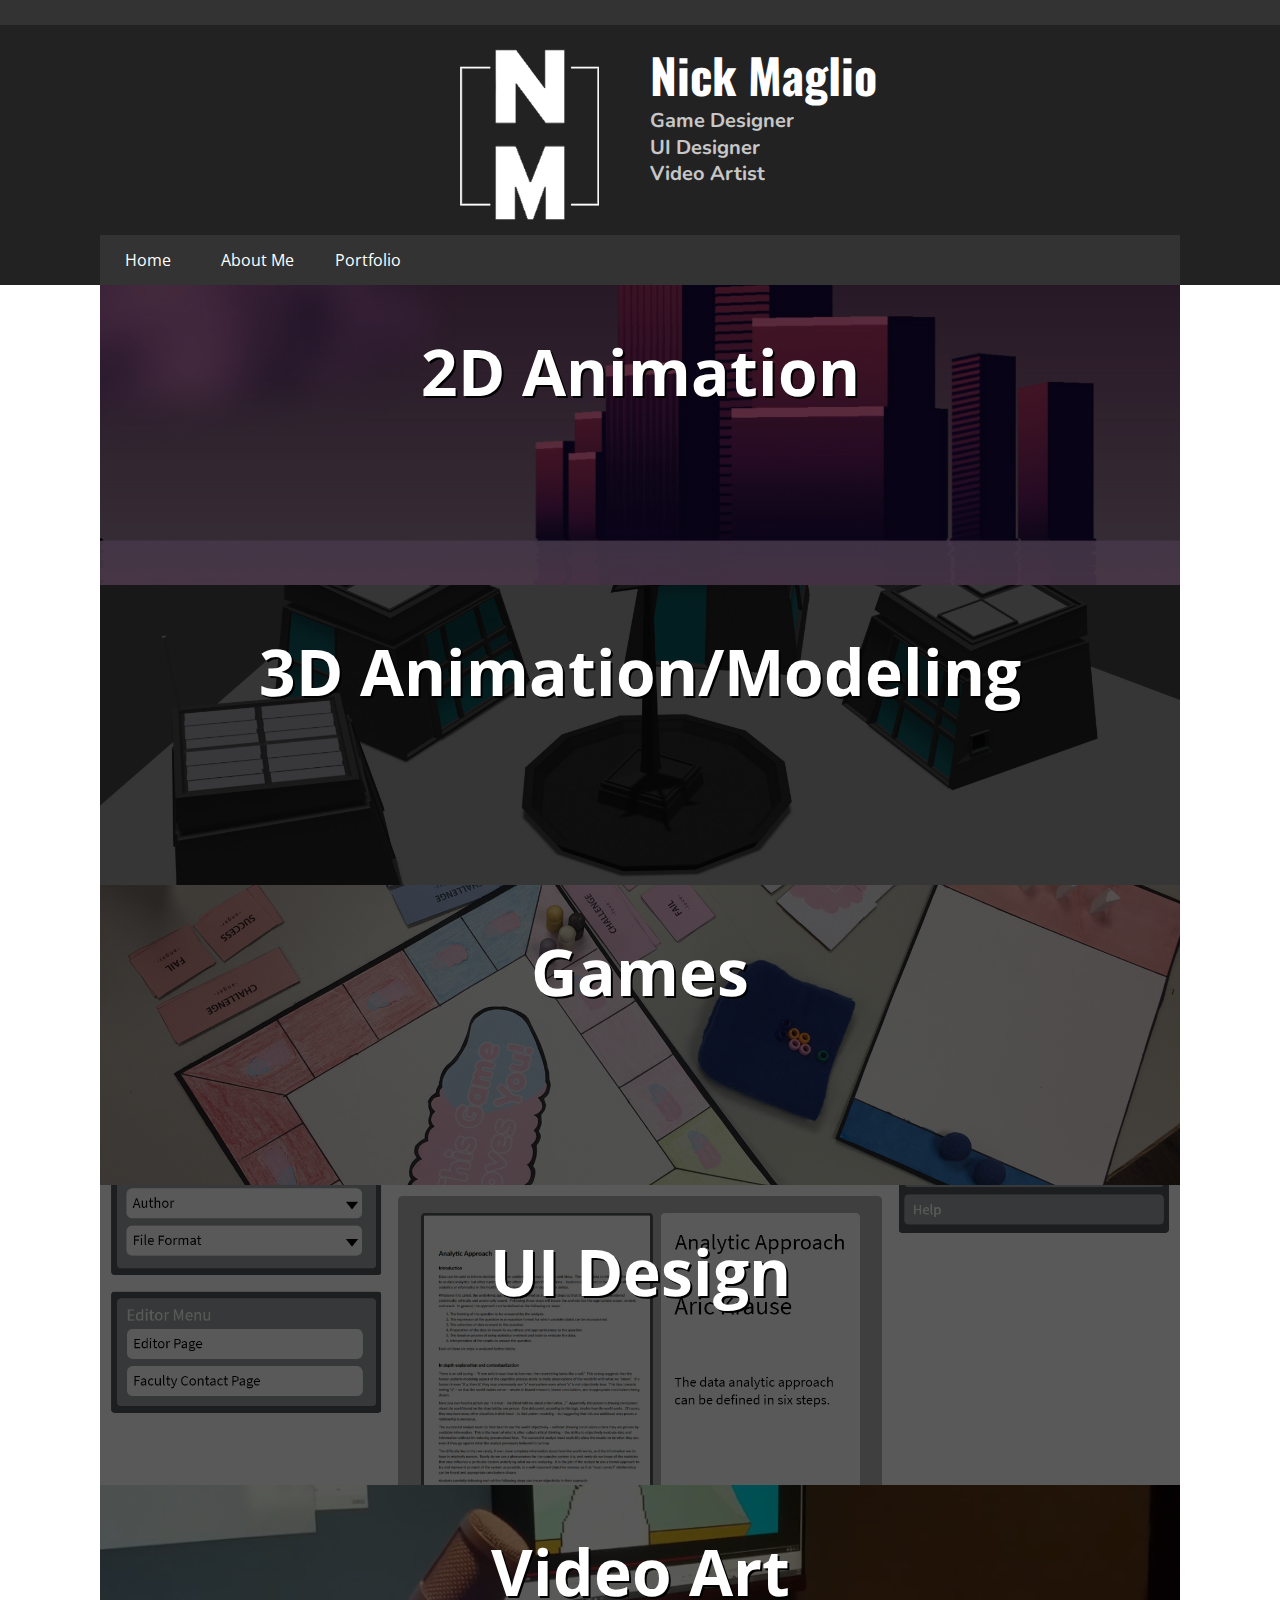
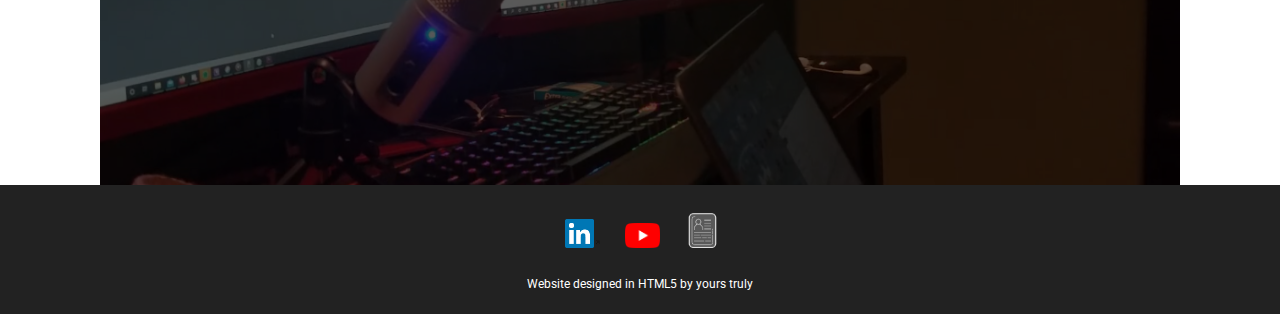
==== index.html @ 5799abfd "initial commit" ====
<!DOCTYPE html>
<html>
  <head><meta charset="windows-1252">
    <meta name="viewport" content="width=device-width">
    <title>Nick Maglio - Game Designer</title>
    <link href="style.css" rel="stylesheet" type="text/css">
  </head>
  <header>
	<section style = "margin: auto;">
		<article style = "padding-bottom: 0; overflow: auto; background-color: #222;">
			<a href = "index.html"><img class = "logo" src="images/logo no text.png" style = "height: 200px; width: 200px;"></a>
		</article>
		<article style = "padding-bottom: 0; overflow: auto; background-color: #222;">
			<div>
				<style scoped>
				.logo-header {
					font-family: 'Oswald', sans-serif; 
					text-align: left; 
					margin-left: 0;
				}
				.logo-desc {
					line-height: 50%; 
					font-family: 'Nunito', sans-serif; 
					text-align: left;
				}
					@media (max-width: 1000px) {
						.logo-header {
							margin-top: 0;
							margin-left: 7.5%;
							text-align: center;
						}
						.logo-desc {
							text-align: center;
						}
					}
				</style>
				<h1 class = "logo-header">Nick Maglio</h1>
				<h2 class = "logo-desc">Game Designer </h2>
				<h2 class = "logo-desc">UI Designer</h2>
				<h2 class = "logo-desc">Video Artist </h2>
			</div>
		</article>
	</section>	
	  <nav>
		<ul>
			<script language="javascript" type="text/javascript" 
			src="nav.txt"></script>
		</ul>
	  </nav>
  </header>
	<!--
	<section>
	<article style = "background-color: #FFFFFF; padding: 0px;">
	<h1 style = "padding: 0px">CURRENT PROJECT</h1>
		<iframe style="width:min(75vw, 840px); height:min(44vw, 472.5px);" src="https://www.youtube.com/embed/ttPJ7LqumEg" frameborder="0" allow="accelerometer; autoplay; encrypted-media; gyroscope; picture-in-picture" allowfullscreen></iframe>
		<br> 
	</article>
	<article style = "background-color: #FFFFFF; padding: 0px">
	-->
	<div class="skillcontainer">
		<a href = "2danimation.html"><img src="thumbnails/anim.jpg">
		<div class="content">
			<h1>2D Animation</h1>
		</div></a>
	</div>
	<div class="skillcontainer">
		<a href = "3danimation.html"><img src="thumbnails/neighborhood-final-render.jpg">
		<div class="content">
			<h1>3D Animation/Modeling</h1>
		</div></a>
	</div>
	<div class="skillcontainer">
		<a href = "games.html"><img src="thumbnails/tgly.jpg">
		<div class="content">
			<h1>Games</h1>
		</div></a>
	</div>
	<div class="skillcontainer">
		<a href = "uidesign.html"><img src="thumbnails/uidesign.jpg">
		<div class="content">
			<h1>UI Design</h1>
		</div></a>
	</div>
	<div class="skillcontainer">
		<a href = "videoart.html"><img src="thumbnails/videoart.jpg">
		<div class="content">
			<h1>Video Art</h1>
		</div></a>
	</div>
	<!--
	</article>
	</section>
	-->
	<footer>
    <!--
	<p>Check out my work:</p>
	<a href = "https://www.linkedin.com/in/nicholasmaglio/">
		<img src="icons/linkedin.png" alt="LinkedIn">
	</a>
	<a href = "https://www.youtube.com/channel/UCBchtVzPpwh19nZvvu5QEdQ?view_as=subscriber">
		<img src="icons/youtube.png" alt="YouTube">
	</a>
	-->
	    <script language="javascript" type="text/javascript" 
	    src="footer.txt"></script>
    </footer>
</html>
---- style.css ----
@import url('https://fonts.googleapis.com/css2?family=Roboto:wght@300&display=swap');
@import url('https://fonts.googleapis.com/css2?family=Open+Sans&display=swap');
@import 
url('https://fonts.googleapis.com/css2?family=Oswald&display=swap');
@import url('https://fonts.googleapis.com/css2?family=Nunito:wght@200&display=swap');

html, body {
	margin: 0;
	padding: 0;
}

h1 {
	font-family: 'Open Sans', sans-serif;
}
p {
	font-family: 'Roboto', sans-serif;
}

header {
	background-color: #222;
	border-top-style: solid;
	border-top-width: 25px;
	border-top-color: #333;
	width: 99%;
	padding-left: .5%;
	padding-right: .5%;
	text-align: center;
	color: white;
	font-family: 'Roboto', sans-serif;
}
footer {
	border: solid;
	border-color: #222;
}

header h1 {
	line-height: 35%;
}
header h2 {
	line-height: 35%;
	font-size: min(4vw, 125%);
	font-family: 'Roboto';
	opacity: .75;
}
header li a {
	font-family: 'Open Sans', sans-serif;
	font-size: min(4vw, 100%);
	display: block;
	color: white;
	padding: 14px 25px;
	text-decoration: none;
}
header li a:hover {
	font-family: 'Open Sans', sans-serif;
	background-color: #111;
}

footer p {
	margin-top: 0;
	padding-bottom: 8px;
}

body h1 {
	margin-left: 7.5%;
	margin-right: 7.5%;
	text-align: center;
}

body img {
	width: 35%;
	height: 35%;
}
body p {
	margin-left: 7.5%;
	margin-right: 7.5%;
	text-align: center;
}

section {
	display: -webkit-flex;
	display: flex;
	flex-wrap: wrap;
	text-align: center;
}

section h1 {
	font-size: 300%;
	text-align: center;
}

section p {
	padding-top: 5px;
	padding-bottom: 5px;
	padding-left: 2px;
	padding-right: 2px;
	text-align: center;
	background: rgb(255,255,255,.5);
}

article {
	-webkit-flex: 3;
	-ms-flex: 3;
	flex: 3;
	background-color: #bbb;
	padding: 10px;
	justify-content: center;
}

article p {
	width:min(75vw, 560px);
	margin: auto;
}

nav ul { /*bar format*/
	list-style-type: none;
	margin-bottom: 0px;
	margin-top: 0px;
	padding: 0px;
	overflow: hidden;
	background-color: #333;
	
}
footer {
	bottom: 0;
	background-color: #222;
	text-align: center;
	left: -7.5%;
	font-size: 75%;
	color: white;
}
footer img {
	width: 35px;
	padding: 25px 10px 25px 15px;
}

.dropdown-content {
	font-family: 'Open Sans', sans-serif;
	display: none;
	position: absolute;
	background-color: #f9f9f9;
	box-shadow: 0px 8px 16px 0px rgba(0,0,0,0.2);
	z-index: 1;
}

.dropdown-content a {
	font-family: 'Open Sans', sans-serif;
	float: none;
	color: black;
	padding: 12px 16px;
	text-decoration: none;
	display: block;
}

.dropdown-content a:hover {
	background-color: #ddd;
}

.dropdown:hover .dropdown-content {
	display: block;
}

.dropdown {
	font-family: 'Open Sans', sans-serif;
	overflow: hidden;
}

.dropdown:hover {
	background-color: #111;
}

.dropdown .dropbtn {
	font-size: min(4vw, 100%);  
	border: none;
	outline: none;
	color: white;
	padding: 14px 16px;
	background-color: inherit;
	font-family: inherit;
}

.skillcontainer {
	position: relative;
	height: min(300px, 29vw);
	overflow: hidden;
}

.skillcontainer img {
	position: absolute;
	top: 50%;
	width:100%;
	height:200%;
	left: 50%;
	transform: translate(-50%, -50%);
}

.skillcontainer h1 {
	text-align: center;
	font-size: min(7.5vw, 400%);
	text-shadow: 2px 2px black;
}

.skillcontainer .content {
	position: absolute;
	background: rgb(0,0,0);
	background: rgb(0,0,0,.65);
	transition: .3s;
	color: white;
	bottom: 0;
	width: 100%;
	height: 100%;
}

.skillcontainer .content:hover {
	background: rgb(0,0,0,.25)
}


@media (max-width: 1000px) {
  section {
    -webkit-flex-direction: column;
    flex-direction: column;
  }
}

@media (min-width: 1000px) {
	.skillcontainer,nav {
		width: 1080px;
		margin: auto;
	}
	header section article img {
		float: right;
	}
}
@media (max-width: 500px) {
	li, .dropdown{
		float: center;
		margin: auto;
	}
	.dropdown-content {
		position:relative;
	}
}
@media (min-width: 500px) {
	li, .dropdown{
		float: left;
		margin: auto;
	}
}

/* Slideshow container */
.slideshow-container {
  width:min(75vw, 1120px); 
  position: relative;
  margin: auto;
}

/* Next & previous buttons */
.prev, .next {
  cursor: pointer;
  position: absolute;
  top: 50%;
  width: auto;
  padding: 16px;
  margin-top: -22px;
  color: white;
  font-weight: bold;
  font-size: 18px;
  transition: 0.6s ease;
  border-radius: 0 3px 3px 0;
  user-select: none;
}

/* Position the "next button" to the right */
.next {
  right: 0;
  border-radius: 3px 0 0 3px;
}

/* On hover, add a black background color with a little bit see-through */
.prev:hover, .next:hover {
  background-color: rgba(0,0,0,0.8);
}

/* Caption text */
.text {
  font-family: 'Open Sans', sans-serif;
  background-color: rgba(0,0,0,0.8);
  color: #f2f2f2;
  font-size: 15px;
  padding: 8px 12px;
  position: absolute;
  bottom: 8px;
  text-align: center;
}

/* The dots/bullets/indicators */
.dot {
  cursor: pointer;
  height: 15px;
  width: 15px;
  margin: 0 2px;
  background-color: #bbb;
  border-radius: 50%;
  display: inline-block;
  transition: background-color 0.6s ease;
}

.active, .dot:hover {
  background-color: #717171;
}
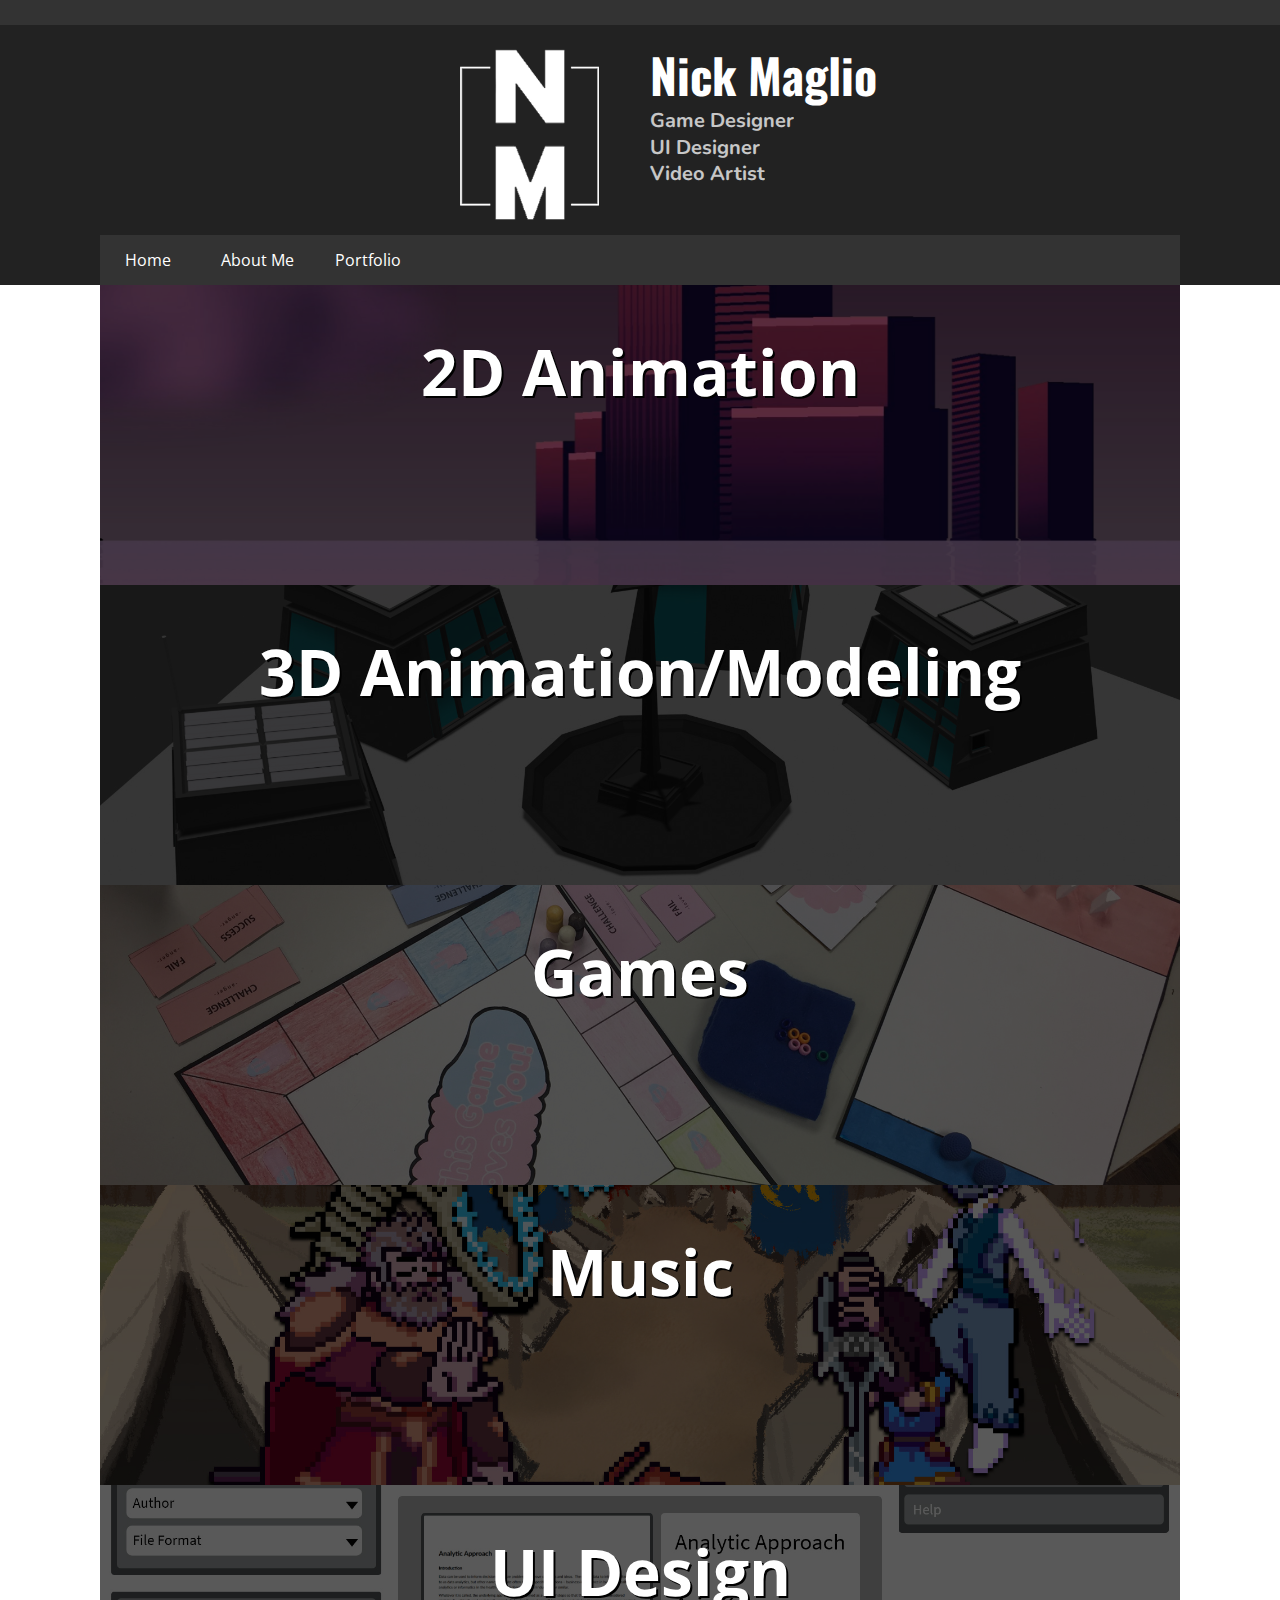
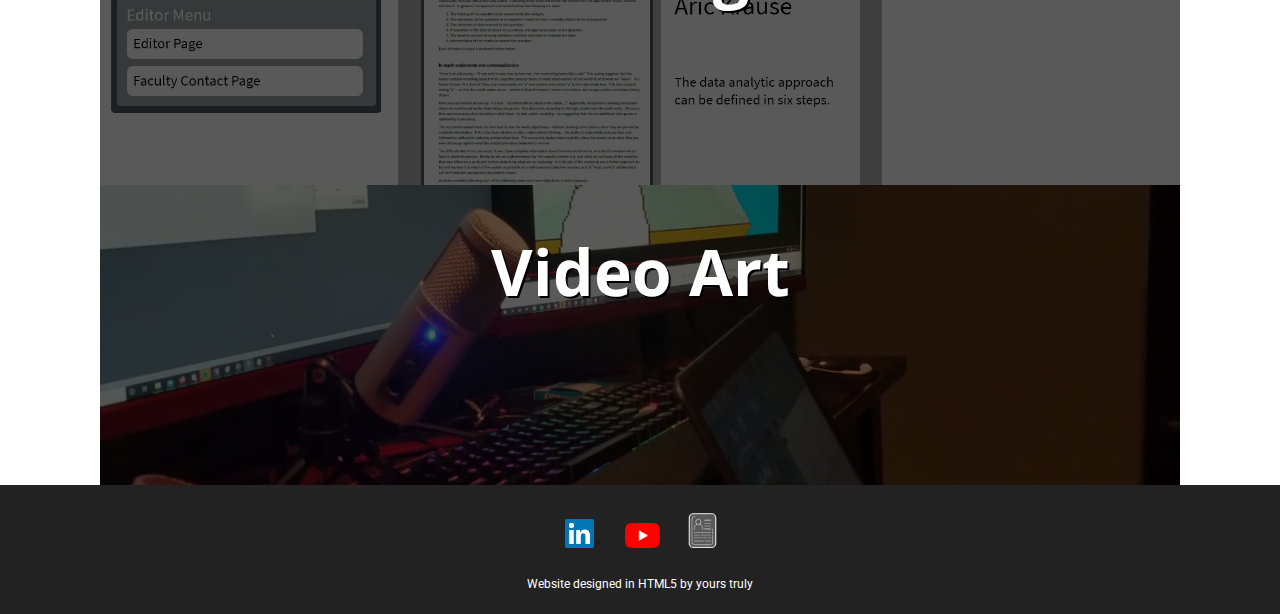
==== commit b4a0559a: "new music tab, uploaded song of the sielka" ====
--- a/index.html
+++ b/index.html
@@ -76,6 +76,12 @@
 		</div></a>
 	</div>
 	<div class="skillcontainer">
+		<a href = "music.html"><img src="thumbnails/music.jpg">
+		<div class="content">
+			<h1>Music</h1>
+		</div></a>
+	</div>
+	<div class="skillcontainer">
 		<a href = "uidesign.html"><img src="thumbnails/uidesign.jpg">
 		<div class="content">
 			<h1>UI Design</h1>
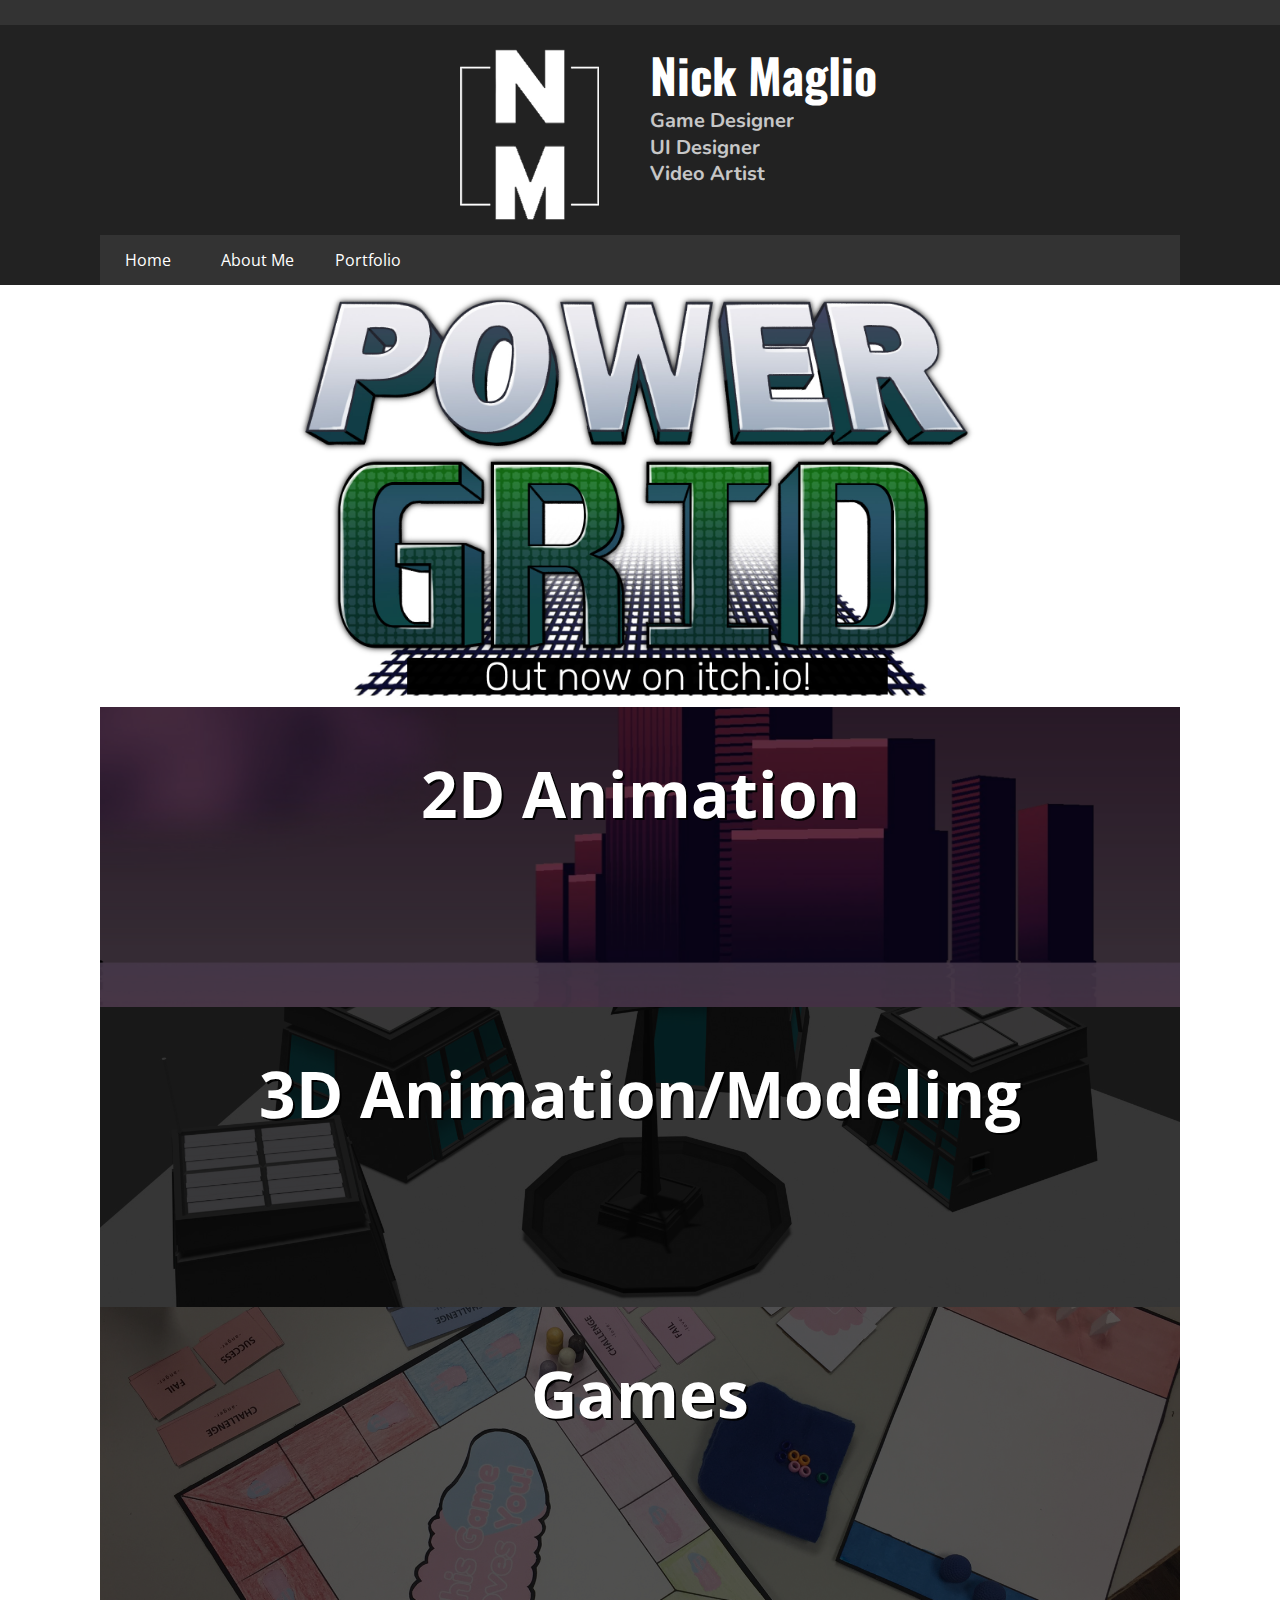
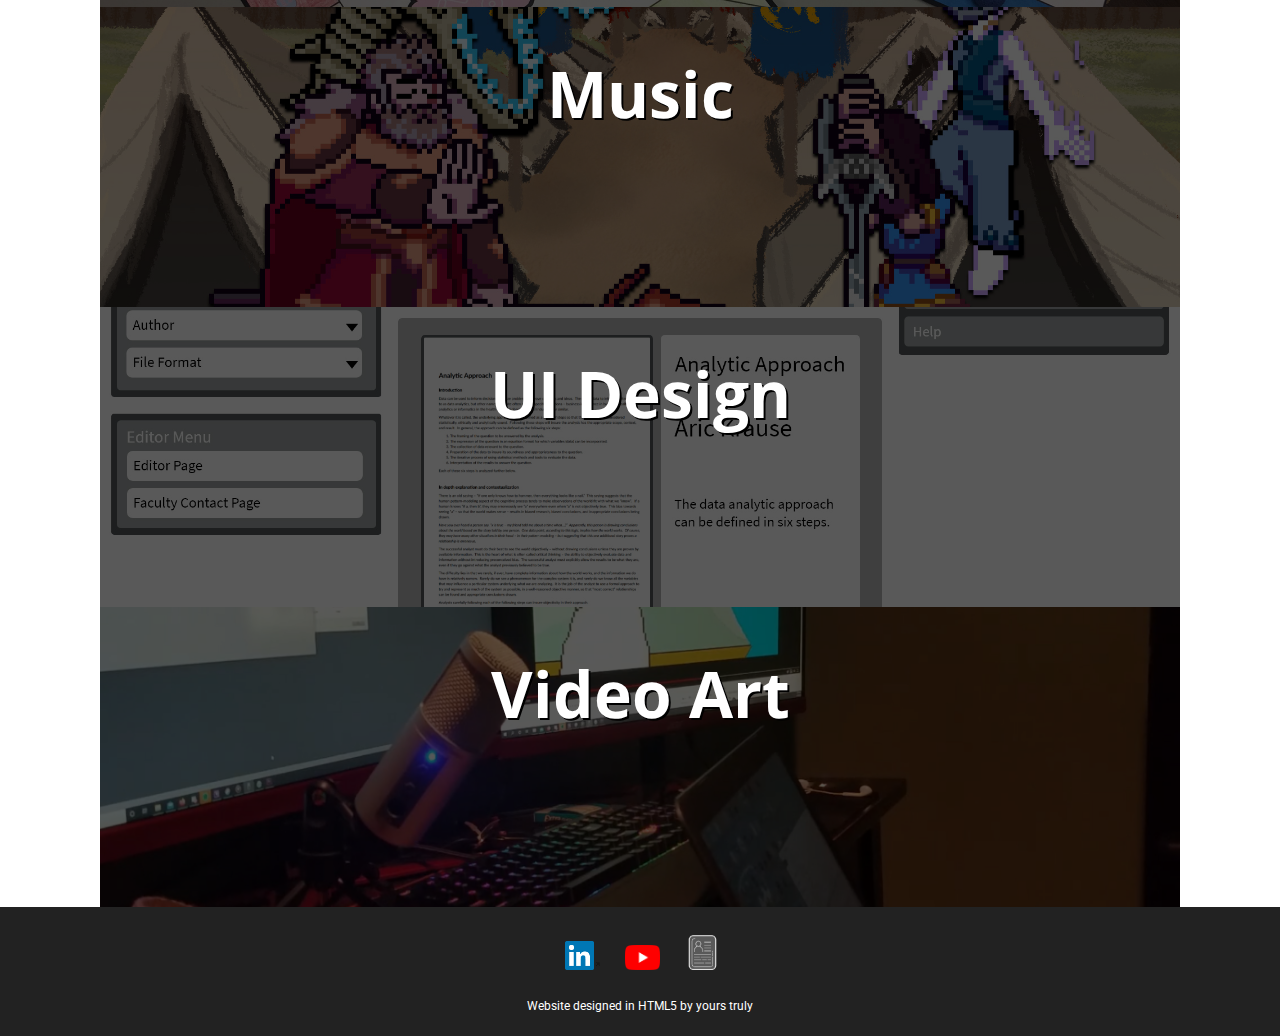
==== commit 5a7dd088: "power grid" ====
--- a/index.html
+++ b/index.html
@@ -57,6 +57,11 @@
 	</article>
 	<article style = "background-color: #FFFFFF; padding: 0px">
 	-->
+	
+	<a href = "https://nmaglio418.itch.io/power-grid" target="_blank"><img src="images/power-grid-logo.jpg" style="width: min(750px,75vw); display: block; margin-left: auto; margin-right:auto; padding-bottom: 0px; padding-top: 0px"> </a>
+	 
+	
+	
 	<div class="skillcontainer">
 		<a href = "2danimation.html"><img src="thumbnails/anim.jpg">
 		<div class="content">
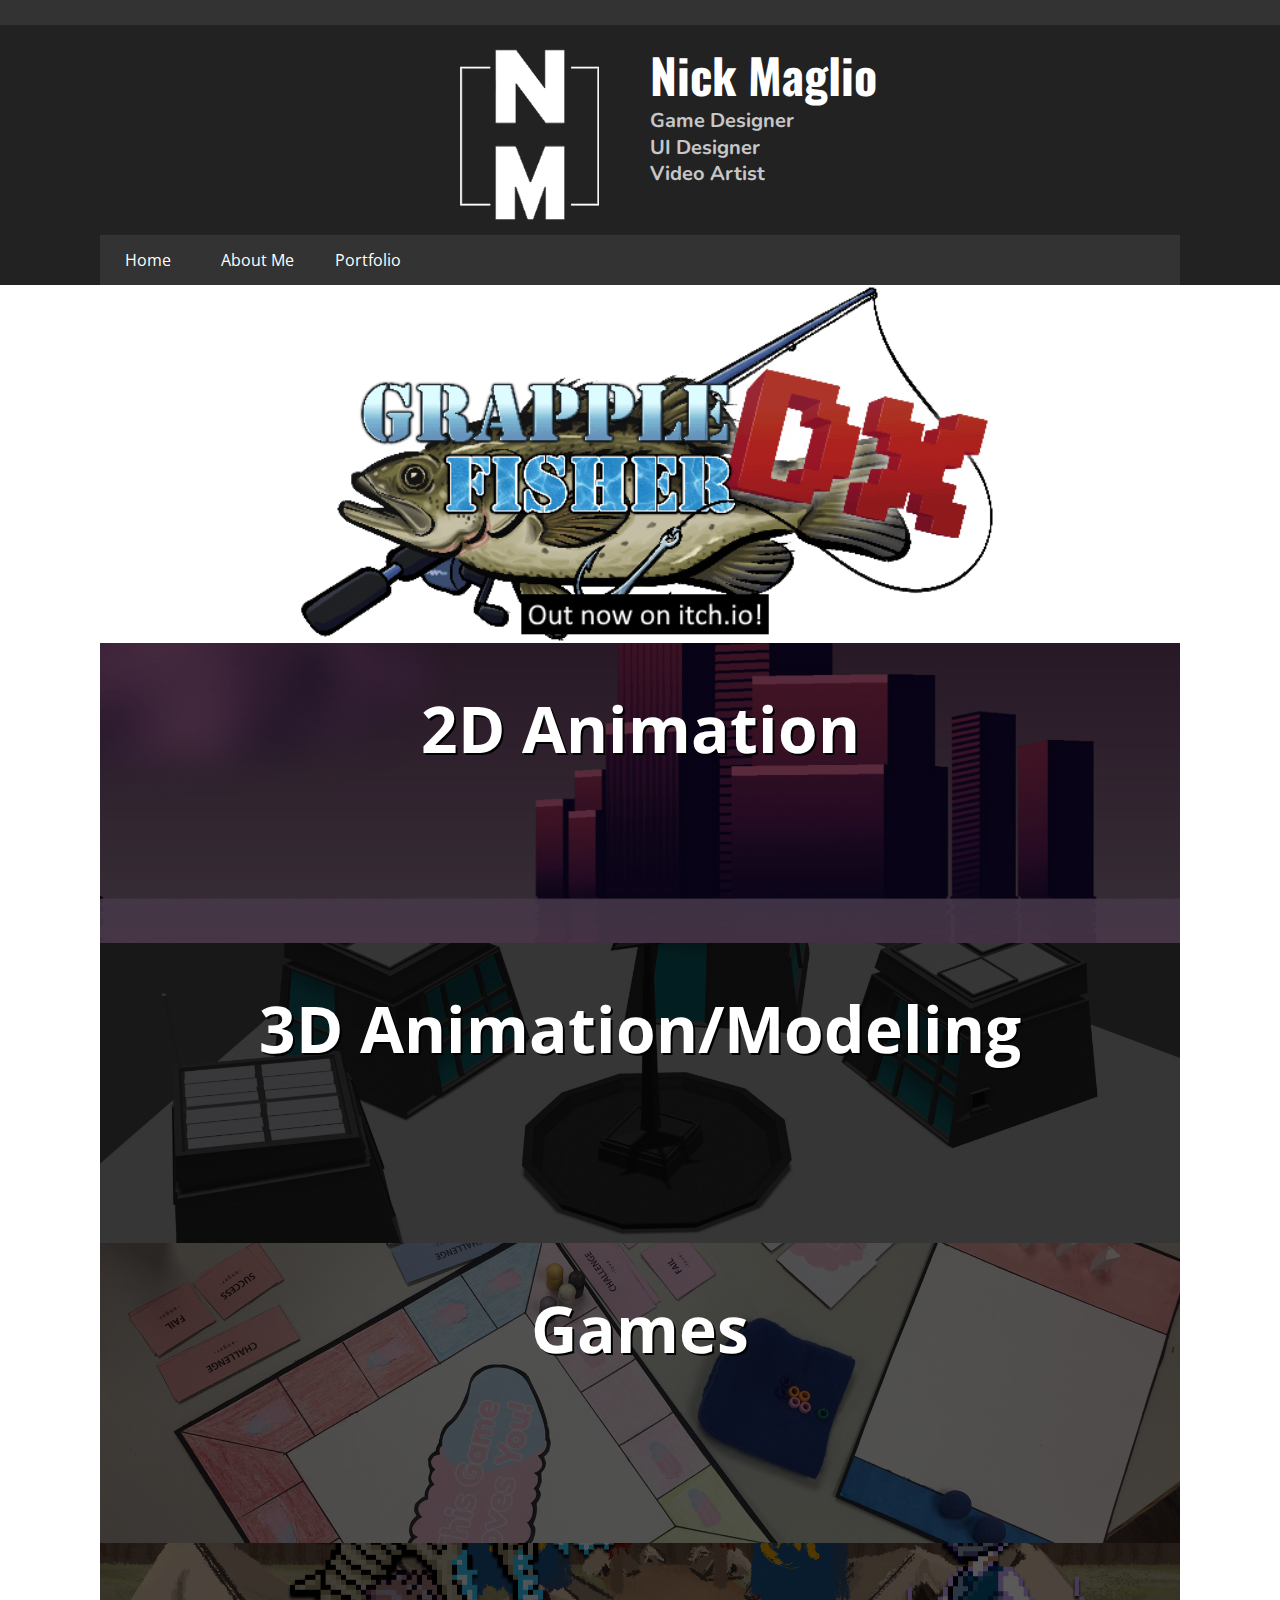
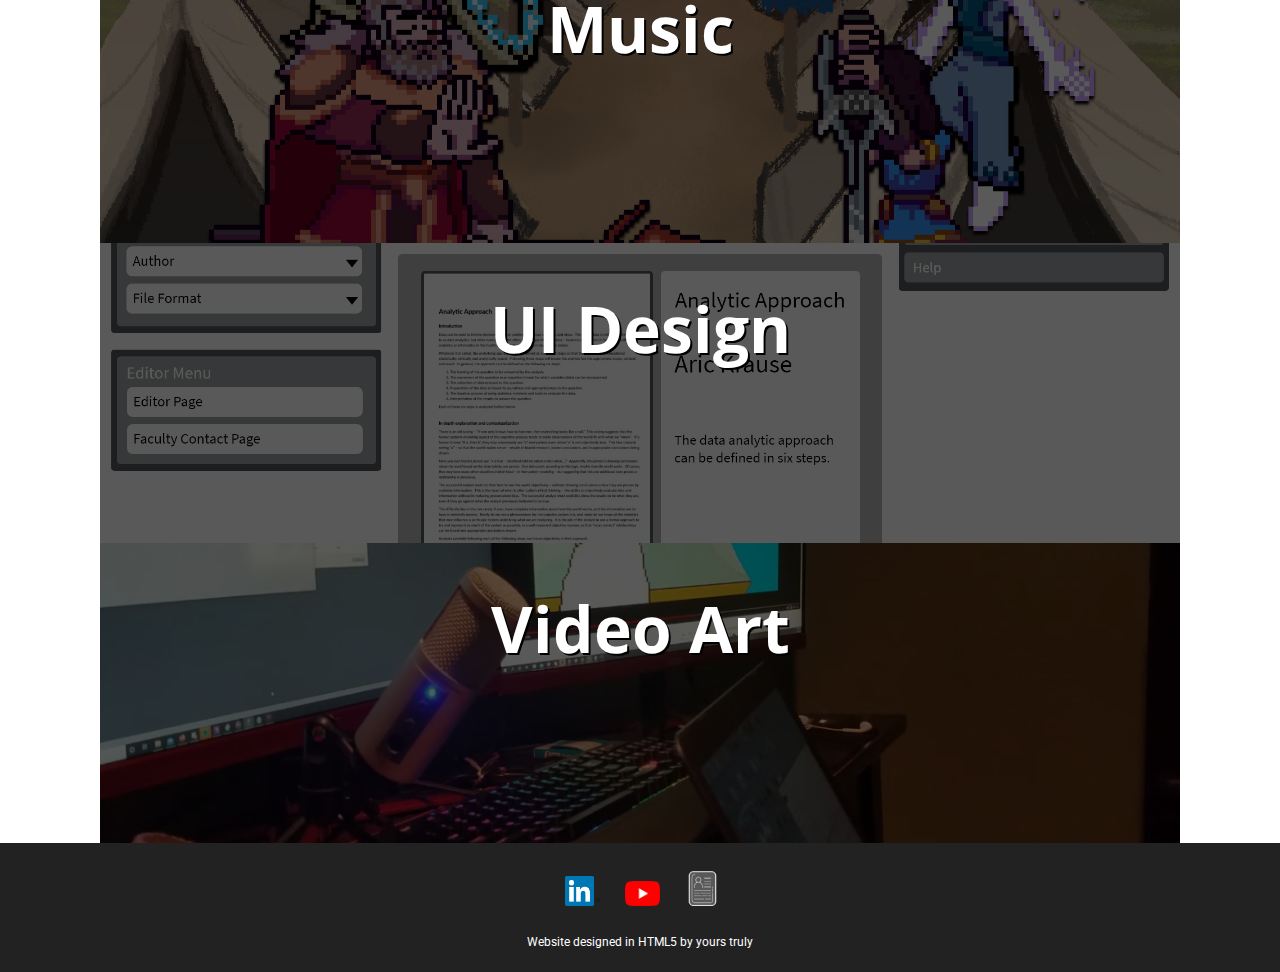
==== commit e30b7b61: "grapple fisher changes" ====
--- a/index.html
+++ b/index.html
@@ -58,7 +58,7 @@
 	<article style = "background-color: #FFFFFF; padding: 0px">
 	-->
 	
-	<a href = "https://nmaglio418.itch.io/power-grid" target="_blank"><img src="images/power-grid-logo.jpg" style="width: min(750px,75vw); display: block; margin-left: auto; margin-right:auto; padding-bottom: 0px; padding-top: 0px"> </a>
+	<a href = "https://nmaglio418.itch.io/grapple-fisher-dx" target="_blank"><img src="images/grapple-fisher-logo.png" style="width: min(750px,75vw); display: block; margin-left: auto; margin-right:auto; padding-bottom: 0px; padding-top: 0px"> </a>
 	 
 	
 	
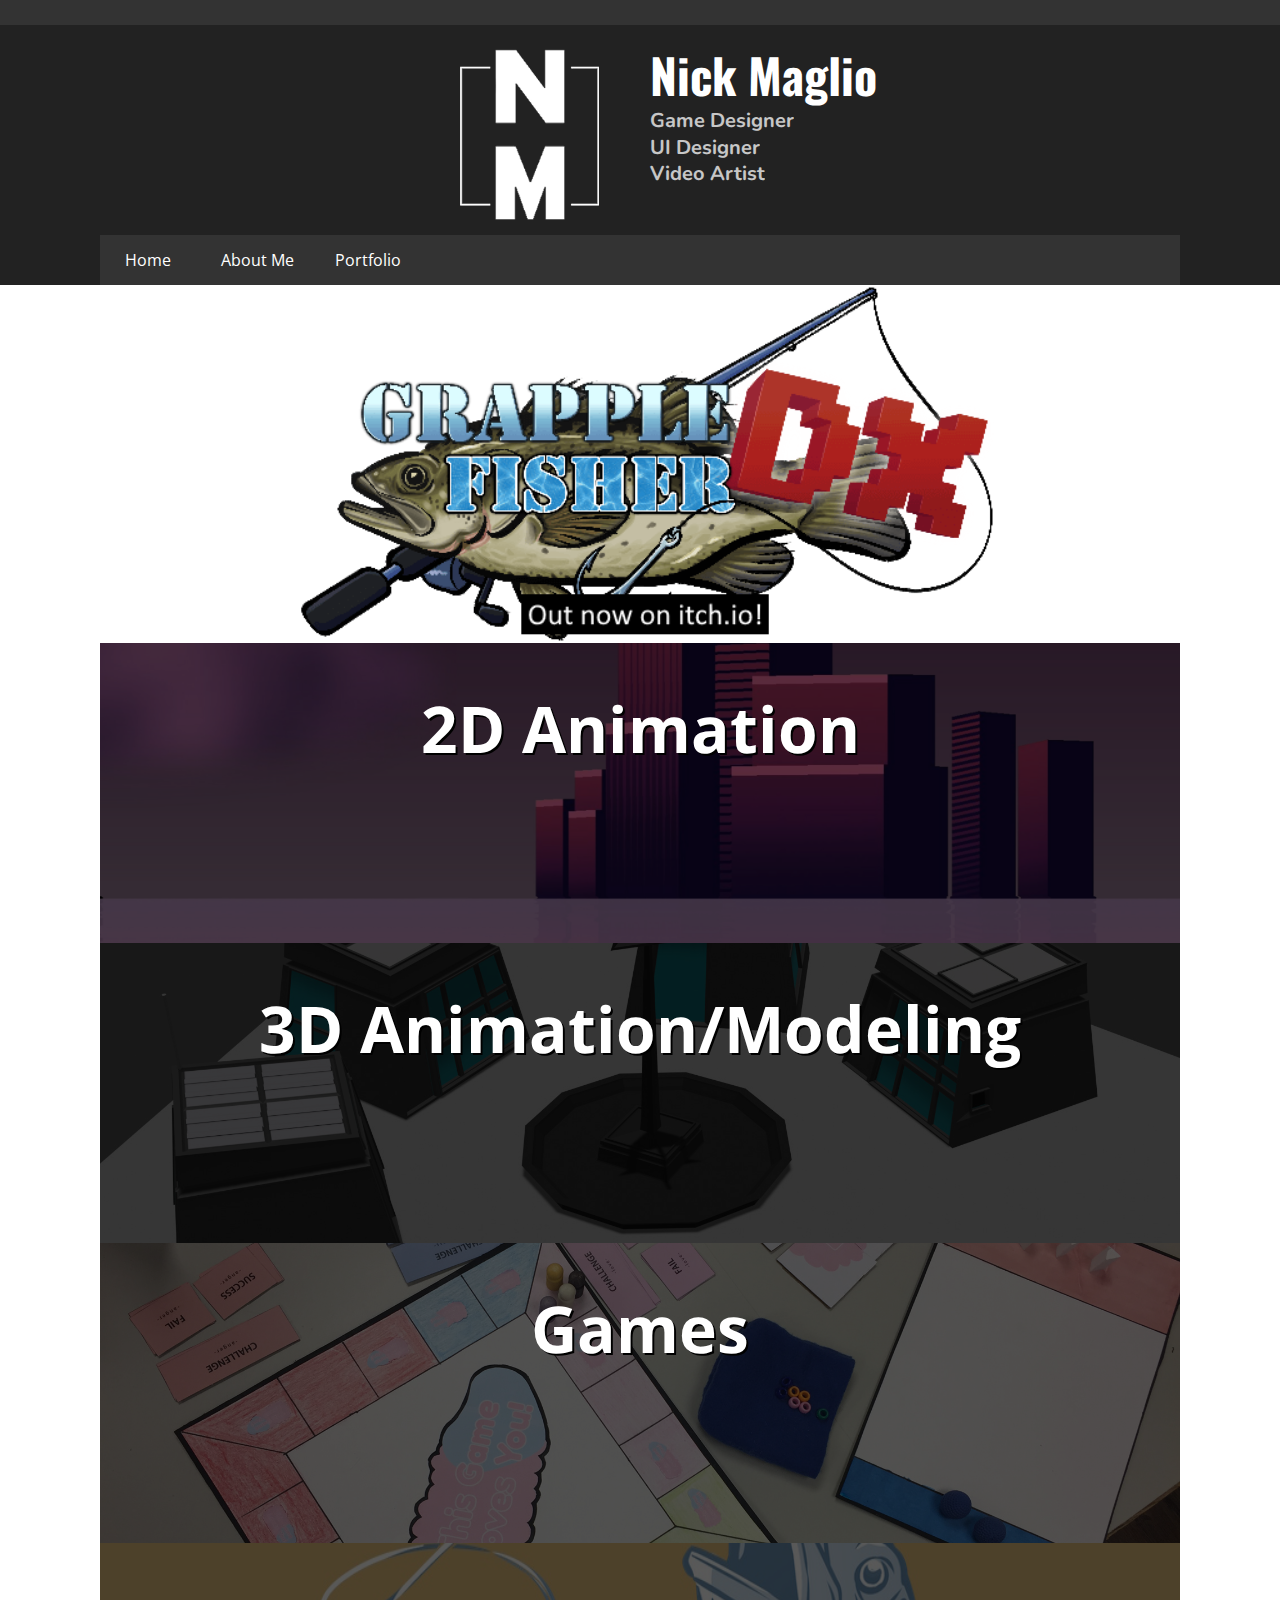
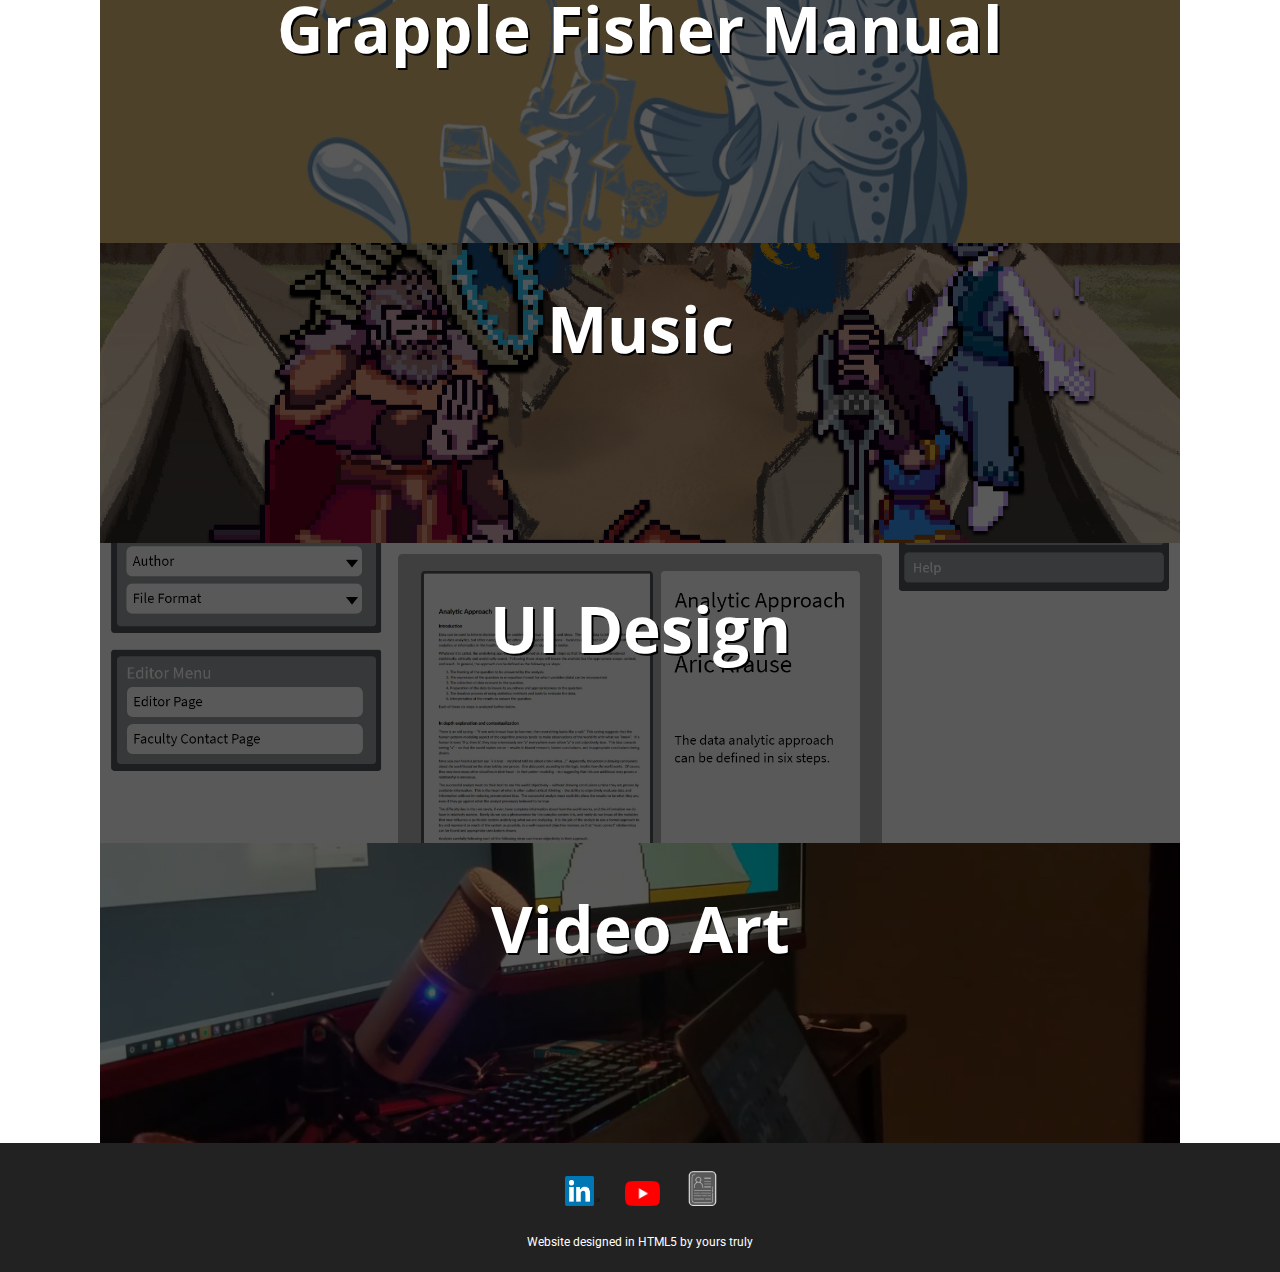
==== commit a6956521: "grapple fisher manual" ====
--- a/index.html
+++ b/index.html
@@ -81,6 +81,12 @@
 		</div></a>
 	</div>
 	<div class="skillcontainer">
+		<a href = "manual.html"><img src="thumbnails/grapple_fisher_thumbnail.jpg">
+		<div class="content">
+			<h1>Grapple Fisher Manual</h1>
+		</div></a>
+	</div>
+	<div class="skillcontainer">
 		<a href = "music.html"><img src="thumbnails/music.jpg">
 		<div class="content">
 			<h1>Music</h1>
--- a/style.css
+++ b/style.css
@@ -3,6 +3,20 @@
 @import 
 url('https://fonts.googleapis.com/css2?family=Oswald&display=swap');
 @import url('https://fonts.googleapis.com/css2?family=Nunito:wght@200&display=swap');
+@font-face { font-family: GrappleFisher; 
+			 src: 
+			 	url('fonts/grapple-fisher.woff2'),
+				url('fonts/grapple-fisher.woff'); } 
+
+
+@media print
+{    
+    .no-print, .no-print *
+    {
+        display: none !important;
+    }
+	.pagebreak { page-break-after: always; }
+}
 
 html, body {
 	margin: 0;
@@ -309,3 +323,116 @@
   background-color: #717171;
 }
 
+.manual {
+	height: min(1056px,100%);
+}
+/* manual container */
+.manual section {
+	background-color: #DDB97A;
+	width: min(816px,100%); 
+	flex-direction: row;
+	margin: 0;
+	padding: 0;
+}
+
+.manual article {
+	background-color: #DDB97A;
+	display: flex;
+	padding: 0%;
+}
+
+.manual p {
+	background-color: #DDB97A;
+	-webkit-font-smoothing: subpixel-antialiased;
+	text-align:center; 
+	font-family: 'GrappleFisher';
+}
+
+.manual h1 {
+	background-color: #DDB97A;
+	-webkit-font-smoothing: subpixel-antialiased;
+	text-align:center; 
+	font-family: 'GrappleFisher';
+}
+
+.manual h2 {
+	background-color: #DDB97A;
+	-webkit-font-smoothing: subpixel-antialiased;
+	text-align:center; 
+	font-family: 'GrappleFisher';
+}
+
+@media (max-width: 1920px){
+	.manual p {
+		font-size: max(1.5vw, 20px); 
+	}
+	.manual h1 {
+		font-size: max(3vw, 30px); 
+	}
+	.manual h2 {
+		font-size: max(2.25vw, 25px); 
+	}
+}
+
+@media (min-width: 1920px){
+	.manual p {	
+		font-size: 30px; 
+	}
+	.manual h1 {
+		font-size: 60px; 
+	}
+	.manual h1 {
+		font-size: 45px; 
+	}
+}
+
+@media (max-width: 900px) {
+	.manual section {
+		flex-direction: column;
+	}
+}
+
+@media(max-width: 500px) {
+	.manual .fishbox img {
+		width: max(100px, 30vw);
+	}
+	.manual .fishbox p {
+		font-size: min(12px, 10vw);
+	}
+}
+
+@media (min-width: 500px) {
+	.manual .fishbox img {
+		width: 200px;
+	}
+	.manual .fishbox p {
+		font-size: min(3vw, 20px);
+	}
+}
+
+.manual img {
+	width: min(816px,100%); 
+	display: block; 
+	margin-left: auto; 
+	margin-right:auto; 
+	padding-bottom: 0px; 
+	padding-top: 0px; 
+	background-color: #DDB97A;
+}
+
+.manual .fishbox img {
+	height: auto; 
+	float: left; 
+	padding-right: 50px; 
+	vertical-align: middle; 
+	padding-left: 50px;
+}
+
+.manual .fishbox p {
+	margin-left: 5%; 
+	margin-right: 5%; 
+	text-align: left; 
+	transform: translateY(20%); 
+	background-color: transparent;
+}
+
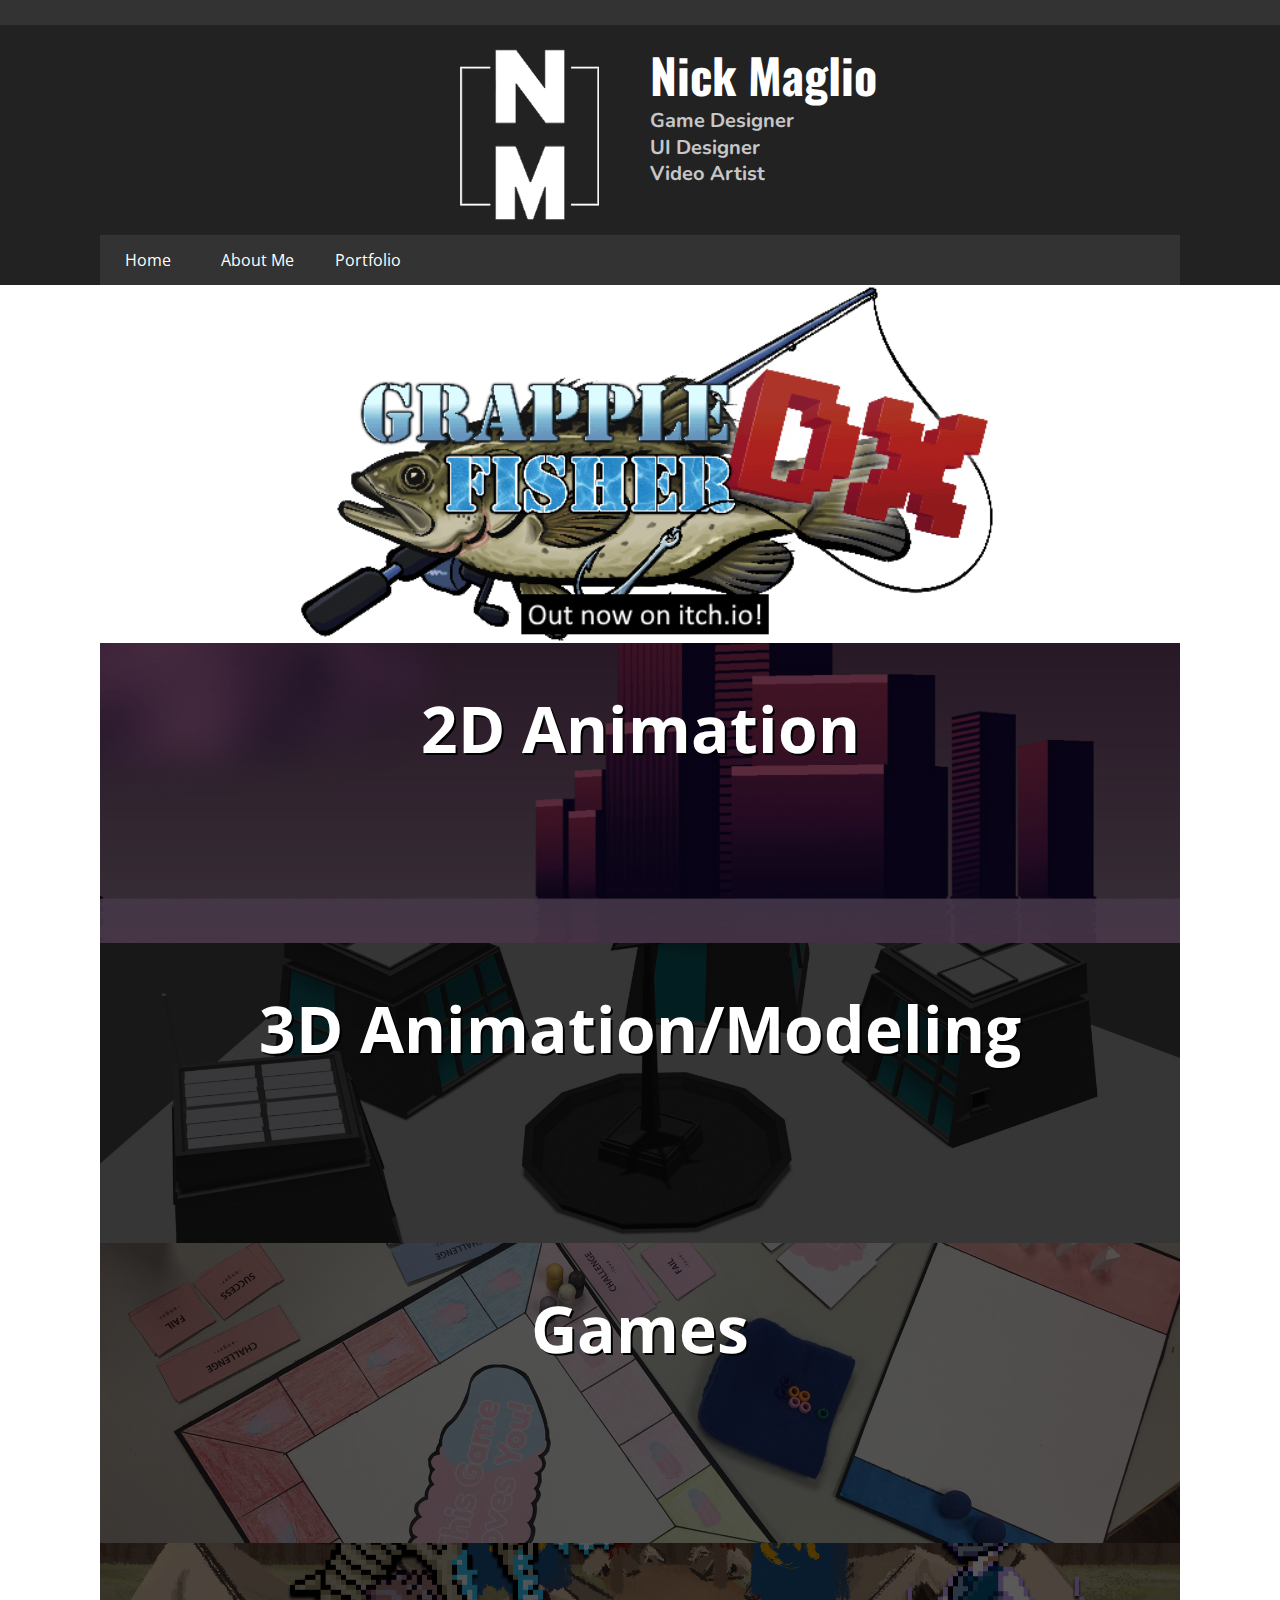
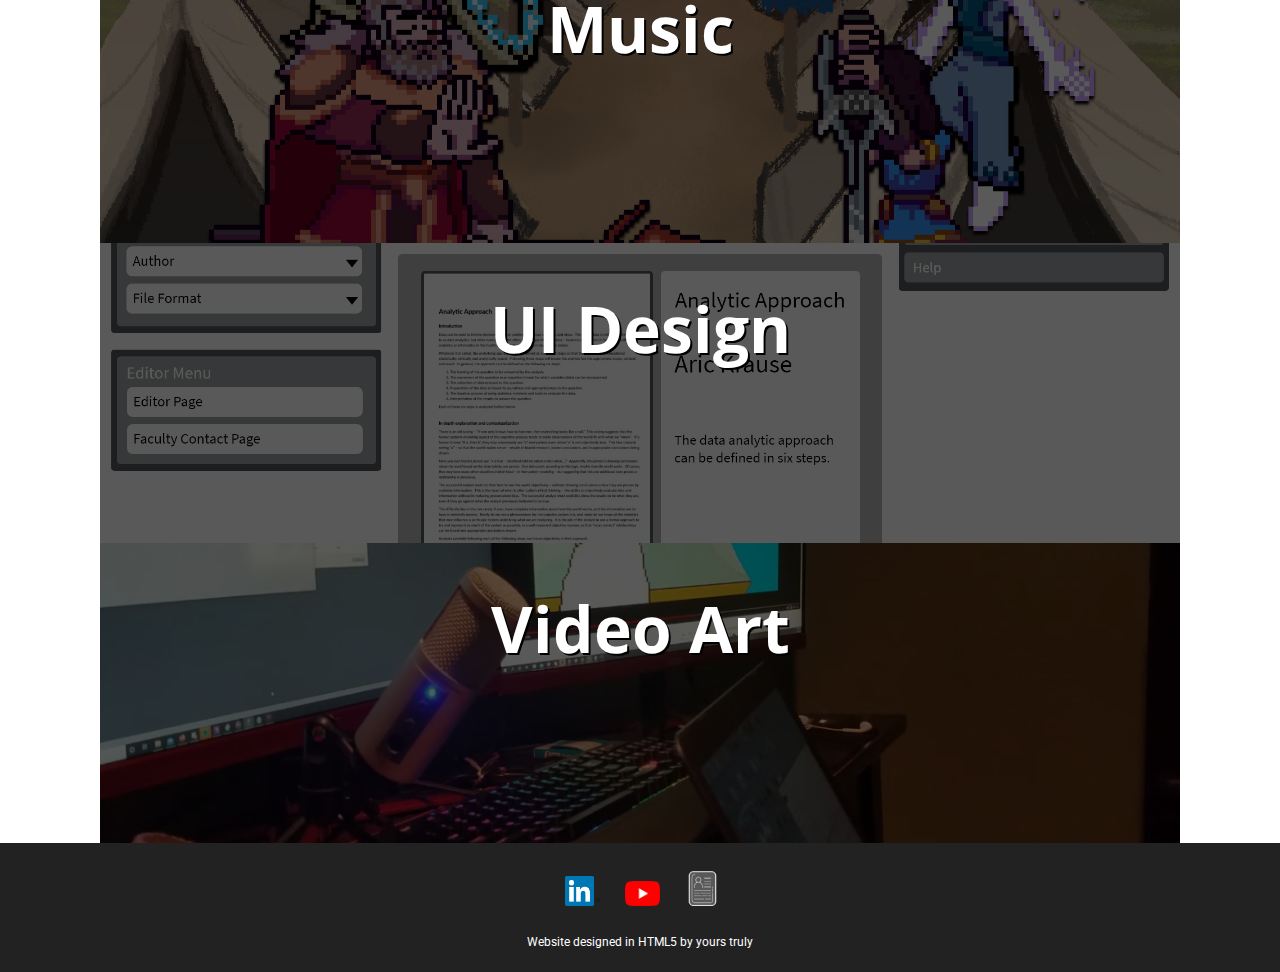
==== commit acbe0a25: "disable manual" ====
--- a/index.html
+++ b/index.html
@@ -80,12 +80,12 @@
 			<h1>Games</h1>
 		</div></a>
 	</div>
-	<div class="skillcontainer">
+	<!--<div class="skillcontainer">
 		<a href = "manual.html"><img src="thumbnails/grapple_fisher_thumbnail.jpg">
 		<div class="content">
 			<h1>Grapple Fisher Manual</h1>
 		</div></a>
-	</div>
+	</div>-->
 	<div class="skillcontainer">
 		<a href = "music.html"><img src="thumbnails/music.jpg">
 		<div class="content">
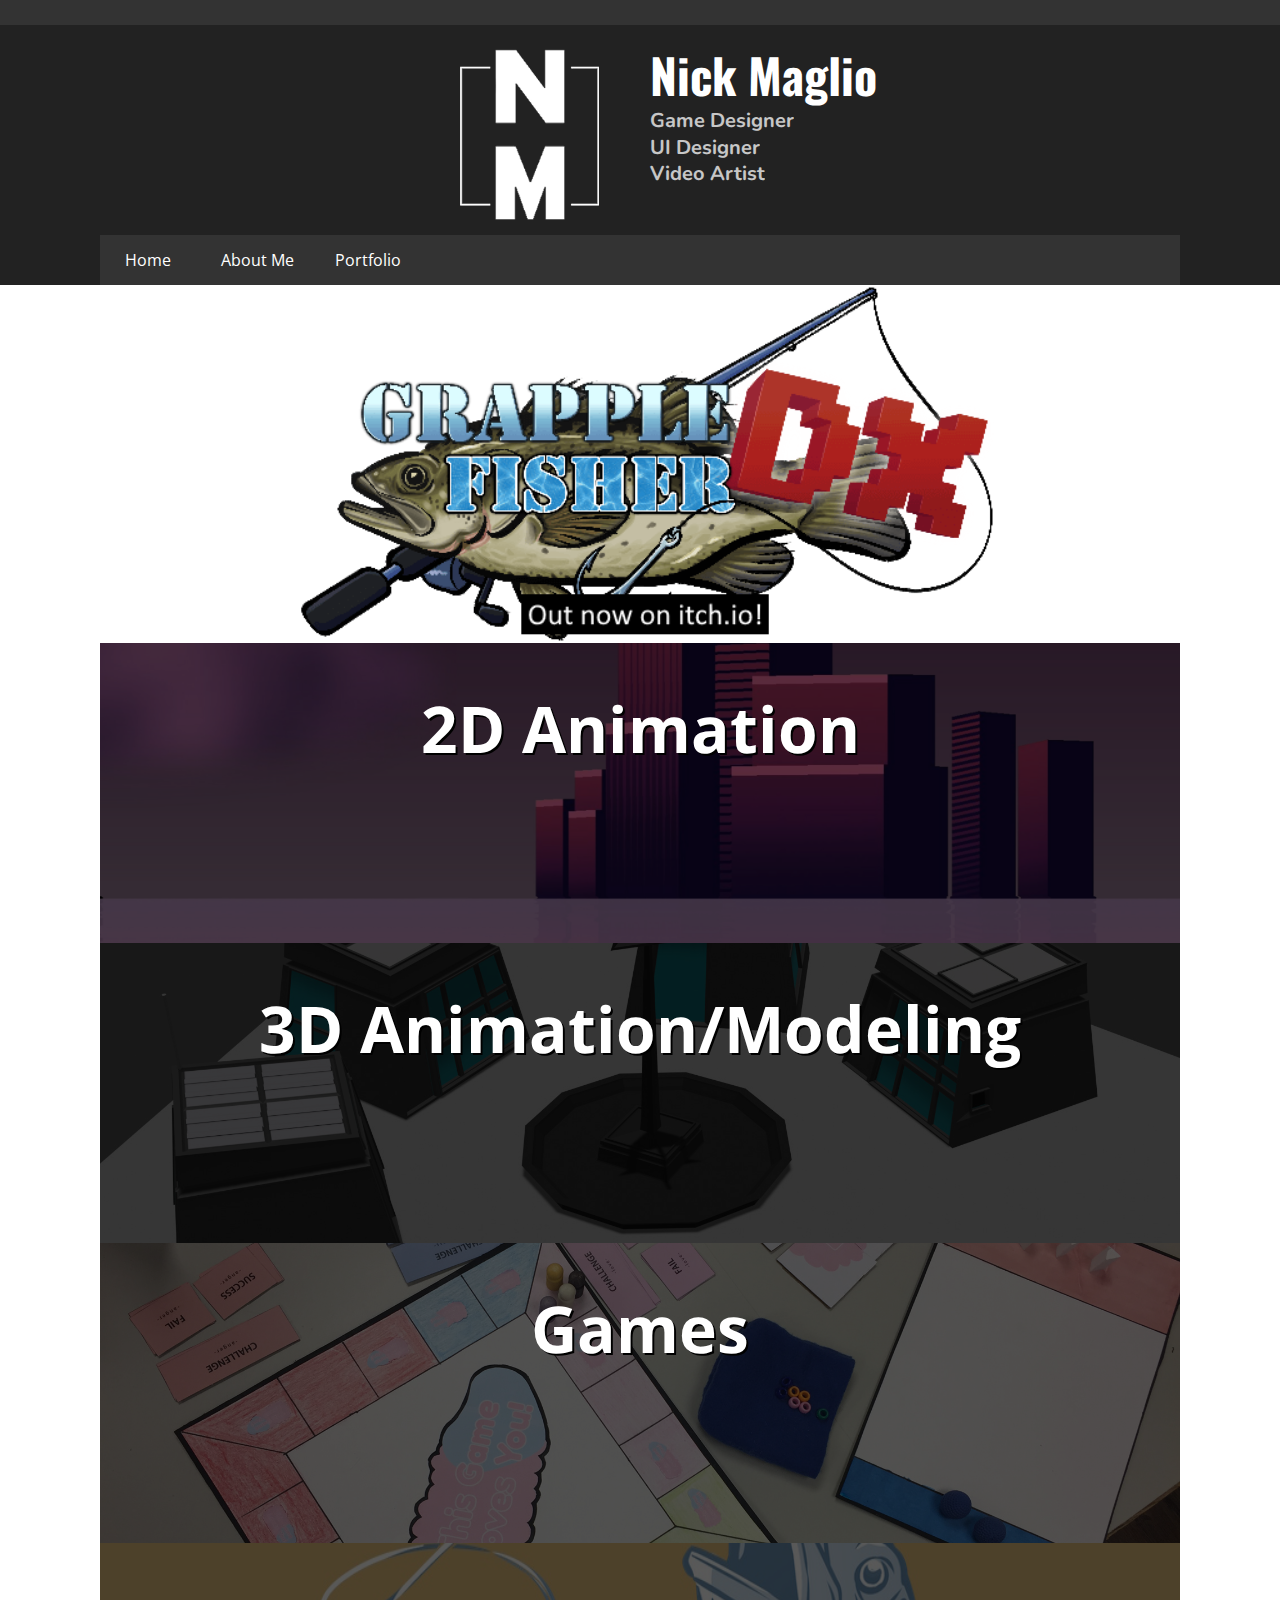
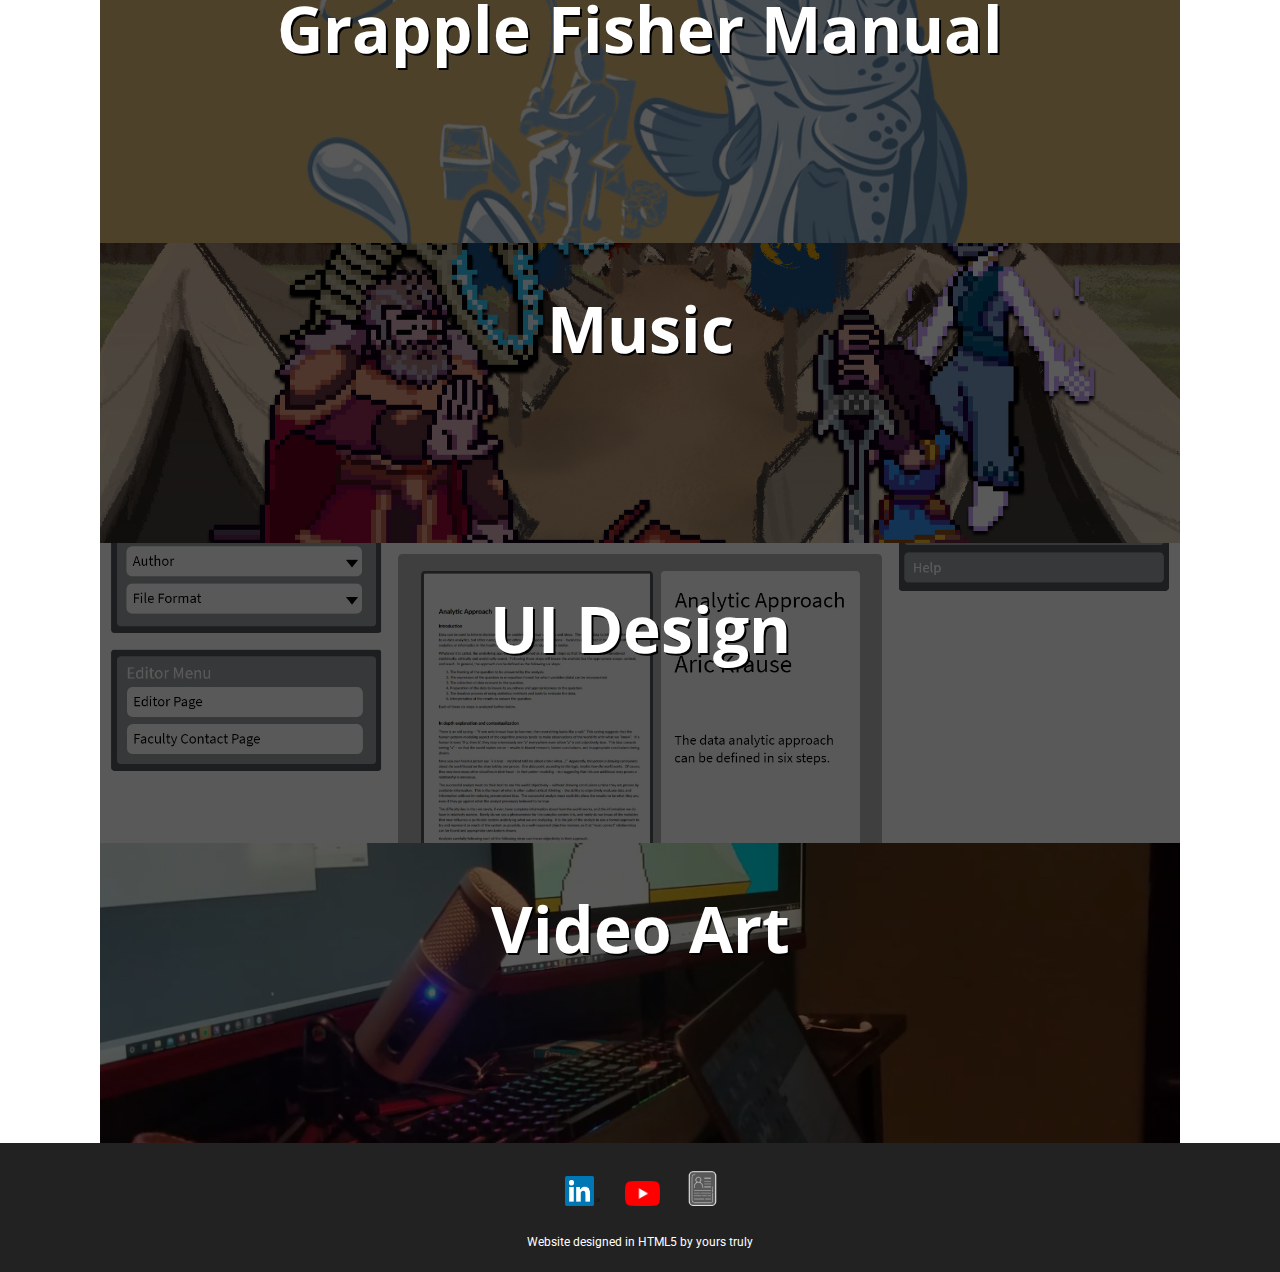
==== commit a94b93bc: "reenable manual" ====
--- a/index.html
+++ b/index.html
@@ -80,12 +80,12 @@
 			<h1>Games</h1>
 		</div></a>
 	</div>
-	<!--<div class="skillcontainer">
+	<div class="skillcontainer">
 		<a href = "manual.html"><img src="thumbnails/grapple_fisher_thumbnail.jpg">
 		<div class="content">
 			<h1>Grapple Fisher Manual</h1>
 		</div></a>
-	</div>-->
+	</div>
 	<div class="skillcontainer">
 		<a href = "music.html"><img src="thumbnails/music.jpg">
 		<div class="content">
